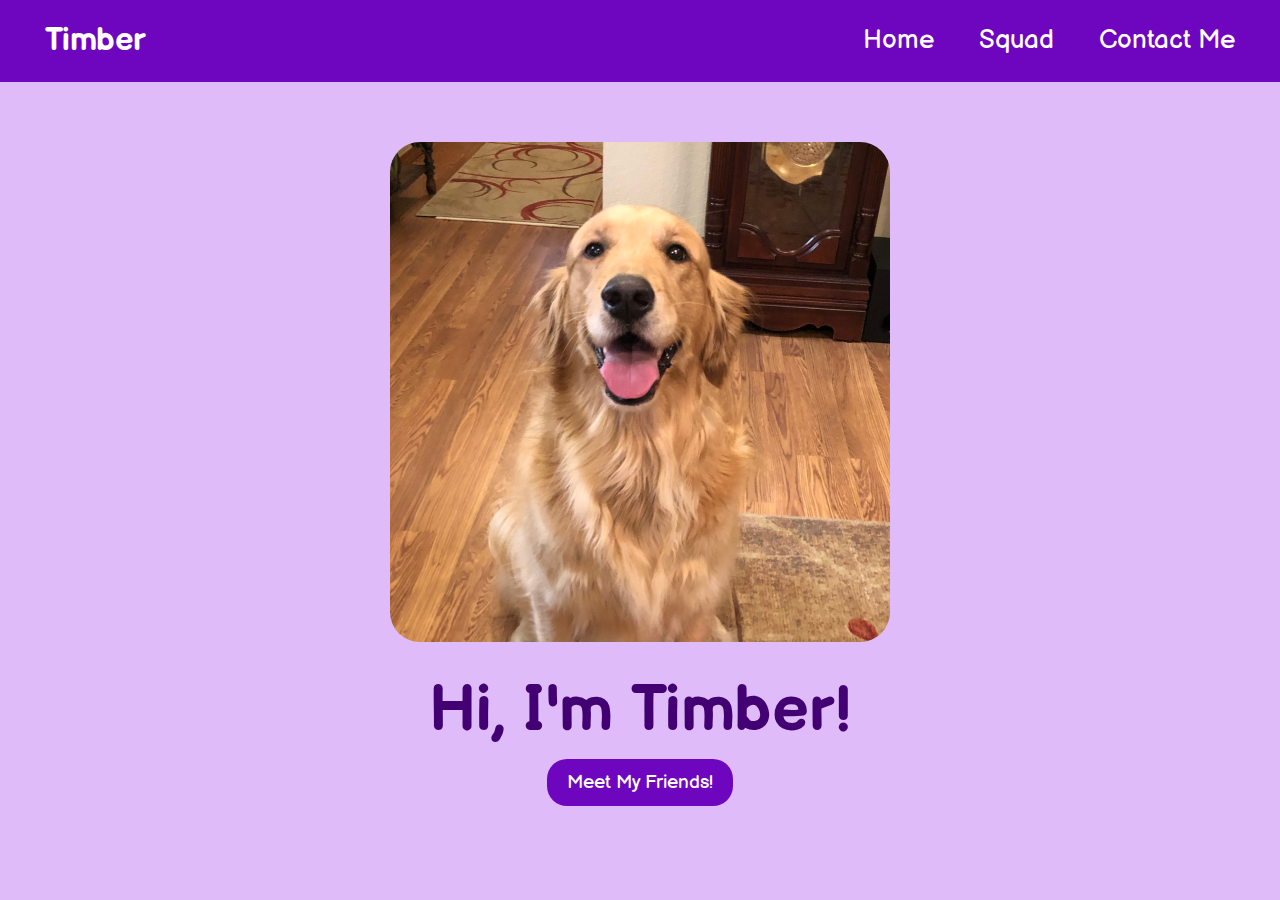
==== index.html @ 7c2a7803 "My First Commit" ====
<html lang="en">

    <link rel="stylesheet" href="timber-style.css">
    <link rel="preconnect" href="https://fonts.gstatic.com">
    <link href="https://fonts.googleapis.com/css2?family=Balsamiq+Sans:ital,wght@0,400;0,700;1,400&display=swap" rel="stylesheet">

<head>
    <meta charset="UTF-8">
    <meta name="viewport" content="width=device-width, initial-scale=1.0">
    <title>Timber the Dog</title>
</head>

<body>
    <div class="header">
        <h1>Timber</h1>
        <ul class="nav">
            <li><a href="index.html">Home</a></li>
            <li><a href="friends.html">Squad</a></li>
            <li><a href="#">Contact Me</a></li>
        </ul>
    </div>
    
    <div class="main">
        <div class="main-inner">
            <img class="profile" src="images/Timber rs.png" alt="Timber the Golden Retriever">
            <h1>Hi, I'm Timber!</h1>
            <a class="button" href="friends.html">Meet My Friends!</a>
        </div>
    </div>
    
</body>
</html>
---- timber-style.css ----
body {
    font-family: 'Balsamiq Sans', cursive;
    margin: 0;
    background-color: #dfbbfa;
}

.header {
    
    background-color: #6f06bf;
    display: flex;
    justify-content: space-between;
    align-items: center;
    padding: 0px 45px;
    flex-wrap: wrap;
}

.header h1 {
    color: #FFF;
    font-size: 2rem;
}

.nav {
    list-style: none;
    display: flex;
    margin: 0;
    padding: 0;
}

.nav li {
    margin-left: 45px;
}

.nav a {
    color: #FFF;
    text-decoration: none;
    display: block;
    font-size: 1.6rem;
    transition: all 0.3s ease-out;
}

.nav a:hover {
    color: pink;
    transform: rotate(8deg);
}

.main {
    background-color: #dfbbfa;
    display: flex;
    justify-content: center;
    padding: 60px 45px;
}

.main-inner {
    color: #420073;
    max-width: 760px;
    text-align: center;

}

.main-inner h1 {
    font-size: 4rem;
    margin: 30px 0 10px 0;
    text-align: center;
    
}

.profile {
    width: 100%;
    display: block;
    margin: auto;
    border-radius: 30px;
}

.button {
    background-color: #6f06bf;
    color: #fff;
    border-radius: 20px;
    padding: 12px 20px;
    font-size: 1.2rem;
    display: inline-block;
    text-decoration: none;
    /*border: 4px black solid;*/
    margin: auto;
}

.button:hover {
    padding: 15px 25px;
}

.friends {
    background-color: #dfbbfa;
    color: #420073;
    text-align: center;
    font-size: 3rem;
    padding: 60px 45px;
}

.friends-inner {
    color: #420073;
    max-width: 1200px;
    margin: 0 auto;
    text-align: center;
    display: grid;
    grid-template-columns: repeat(auto-fit, minmax(300px, 1fr));
    grid-column-gap: 45px;
    grid-row-gap: 45px;
}

.dog-friend img {
    width: 60%;
    display: block;
    margin: auto;
    border-radius: 30px;
}

.dog-friend h3 {
    font-size: 2.5rem;
    margin: 10px;
}

.dog-friend p {
    font-size: 1.4rem;
    max-width: 300px;
    margin: 0 auto;
}
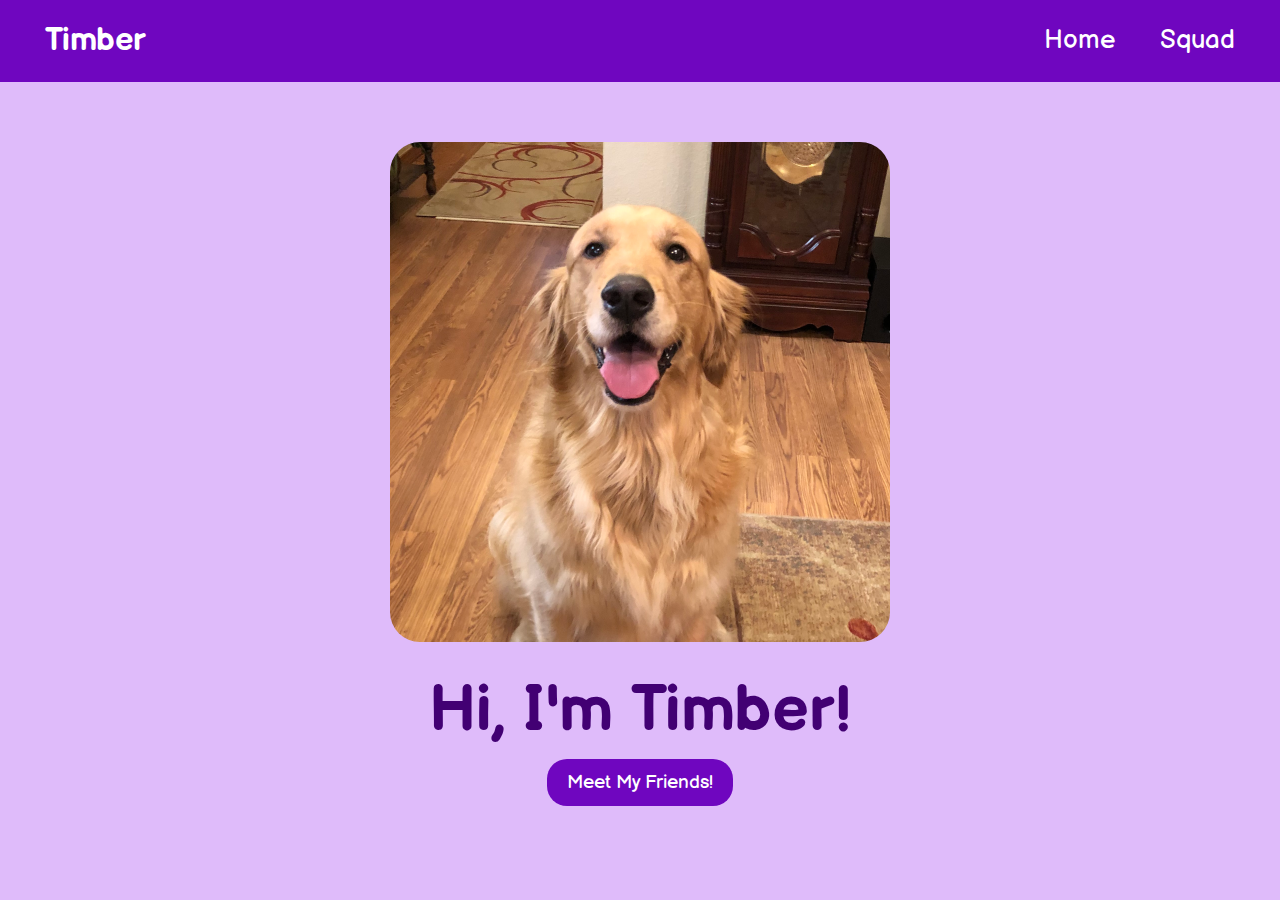
==== commit b52a1276: "Updates for Mobile" ====
--- a/index.html
+++ b/index.html
@@ -16,7 +16,7 @@
         <ul class="nav">
             <li><a href="index.html">Home</a></li>
             <li><a href="friends.html">Squad</a></li>
-            <li><a href="#">Contact Me</a></li>
+            <!-- <li><a href="#">Contact Me</a></li>*// -->
         </ul>
     </div>
     
--- a/timber-style.css
+++ b/timber-style.css
@@ -92,8 +92,8 @@
     background-color: #dfbbfa;
     color: #420073;
     text-align: center;
-    font-size: 3rem;
-    padding: 60px 45px;
+    font-size: 2rem;
+    padding: 0px 45px 60px 45px;
 }
 
 .friends-inner {
@@ -112,11 +112,12 @@
     display: block;
     margin: auto;
     border-radius: 30px;
+    margin-top: 0;
 }
 
 .dog-friend h3 {
     font-size: 2.5rem;
-    margin: 10px;
+    margin: 10px 0 0 0;
 }
 
 .dog-friend p {
